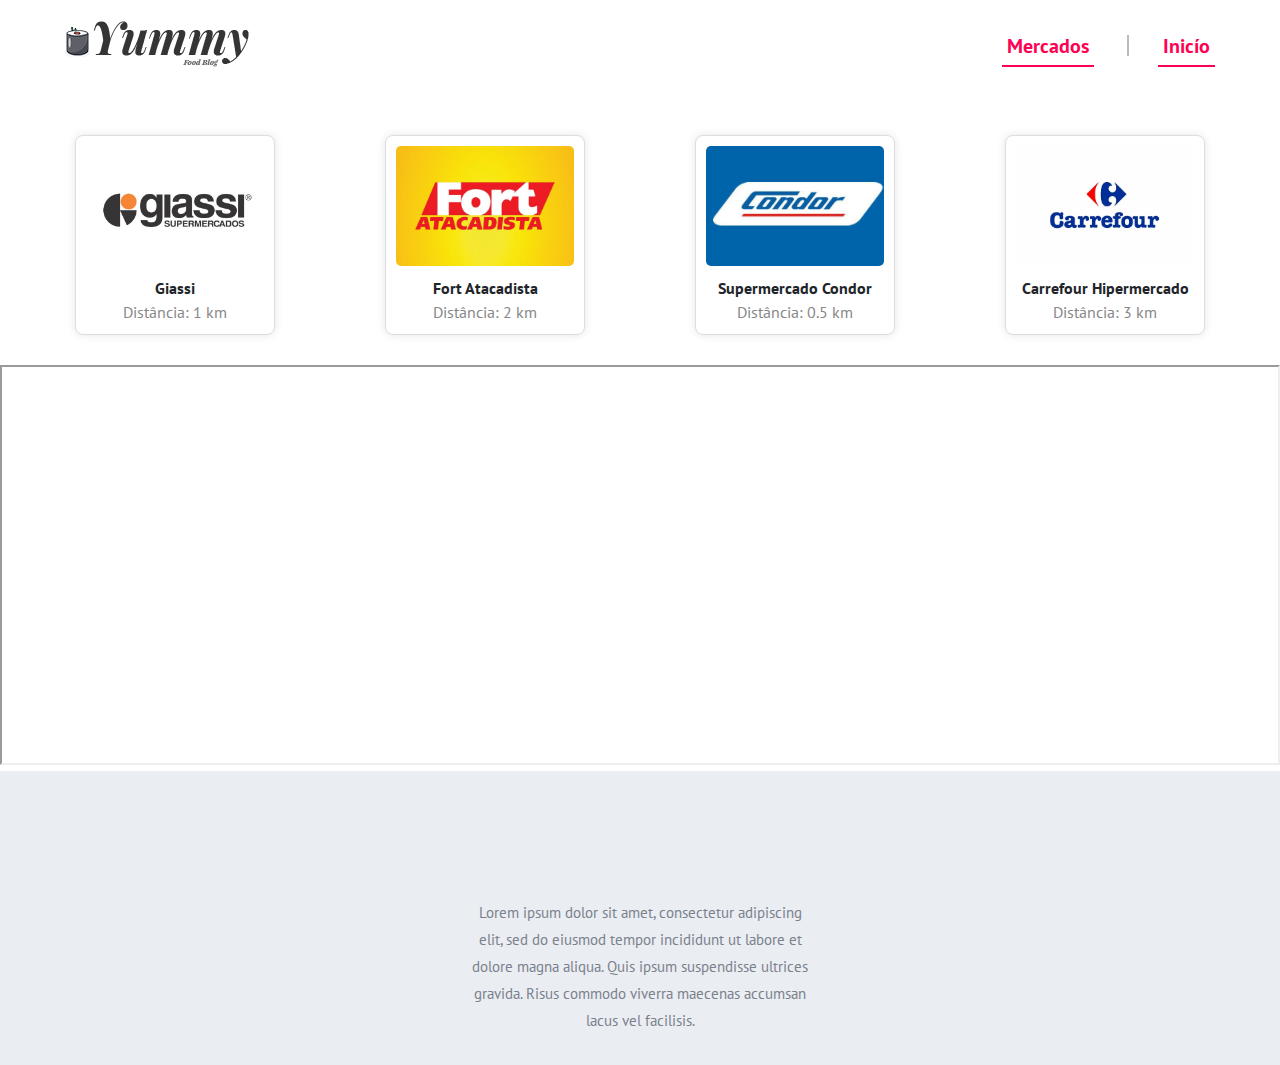
==== merca.html @ cb9b8882 "V031223_2045" ====
<!DOCTYPE html>
<html lang="zxx">

<head>
    <meta charset="UTF-8">
    <meta name="description" content="Yoga Studio Template">
    <meta name="keywords" content="Yoga, unica, creative, html">
    <meta name="viewport" content="width=device-width, initial-scale=1.0">
    <meta http-equiv="X-UA-Compatible" content="ie=edge">
    <title>Mercados</title>

    <!-- Google Font -->
    <link href="https://fonts.googleapis.com/css?family=PT+Sans:400,700&display=swap" rel="stylesheet">

    <!-- Css Styles -->
    <link rel="stylesheet" href="css/bootstrap.min.css" type="text/css">
    <link rel="stylesheet" href="css/font-awesome.min.css" type="text/css">
    <link rel="stylesheet" href="css/nice-select.css" type="text/css">
    <link rel="stylesheet" href="css/slicknav.min.css" type="text/css">
    <link rel="stylesheet" href="css/style.css" type="text/css">
</head>

<body>
    <!-- Page Preloder -->
    <!-- <div id="preloder">
        <div class="loader"></div>
    </div> -->

    <!-- Header Section Begin -->
    <header class="header-section-other">
        <div class="container-fluid">
            <div class="logo">
                <a href="merca.html"><img src="img/little-logo.png" alt=""></a>
            </div>
            <div class="nav-menu">
                <nav class="main-menu mobile-menu">
                    <ul>
                        <li class="active"><a href="merca.html">Mercados</a></li>
                        <li class="active"><a href="index.html">Inicío</a></li>
                    </ul>
                </nav>
            </div>
        </div>
    </header>
    <!-- Header End -->

    <div id="marketList" class="market-list"></div>
    <div id="marketList" class="market-list">
        <div class="market-card"><img class="market-image" src="img/giassi.jpg" alt="Giassi">
            <div class="market-name">Giassi</div>
            <div class="market-distance">Distância: 1 km</div>
        </div>
        <div class="market-card">
            <img class="market-image" src="img/Capa-FORT-atacadista.jpg" alt="Fort Atacadista">
            <div class="market-name">Fort Atacadista</div>
            <div class="market-distance">Distância: 2 km</div>
        </div>
        <div class="market-card"><img class="market-image" src="img/card.jpg" alt="Supermercado Condor">
            <div class="market-name">Supermercado Condor</div>
            <div class="market-distance">Distância: 0.5 km</div>
        </div>
        <div class="market-card"><img class="market-image" src="img/carrefour-3.jpg" alt="Carrefour Hipermercado">
            <div class="market-name">Carrefour Hipermercado</div>
            <div class="market-distance">Distância: 3 km</div>
        </div></div>

    <iframe src="https://www.google.com/maps/d/embed?mid=11K8MLzVGy2zjrp8C73MIsQiVjuVM9eI&ehbc=2E312F" width="100%"
        height="400"></iframe>

    <script src="scriptmercado.js"></script>

    <!-- Footer Section Begin -->
    <footer class="footer-section">
        <div class="container">
            <div class="row">
                <div class="col-lg-4 offset-lg-4">
                    <div class="fs-left text-center">
                        <div class="logo">
                            <a href="./index.html">
                                <img src="img/omenu.png" alt="">
                            </a>
                        </div>
                        <p>Lorem ipsum dolor sit amet, consectetur adipiscing elit, sed do eiusmod tempor incididunt ut
                            labore et dolore magna aliqua. Quis ipsum suspendisse ultrices gravida. Risus commodo
                            viverra maecenas accumsan lacus vel facilisis.</p>
                    </div>
                </div>
            </div>
        </div>
    </footer>
    <!-- Footer Section End -->

    <!-- Search model -->
    <div class="search-model">
        <div class="h-100 d-flex align-items-center justify-content-center">
            <div class="search-close-switch">+</div>
            <form class="search-model-form">
                <input type="text" id="search-input" placeholder="Search here.....">
            </form>
        </div>
    </div>
    <!-- Search model end -->

    <!-- Js Plugins -->
    <script src="js/jquery-3.3.1.min.js"></script>
    <script src="js/bootstrap.min.js"></script>
    <script src="js/jquery.slicknav.js"></script>
    <script src="js/jquery.nice-select.min.js"></script>
    <script src="js/mixitup.min.js"></script>
    <script src="js/main.js"></script>
    <script src="comparador.js"></script>
</body>

</html>
---- css/nice-select.css ----
.nice-select {
  -webkit-tap-highlight-color: transparent;
  background-color: #fff;
  border-radius: 5px;
  border: solid 1px #e8e8e8;
  box-sizing: border-box;
  clear: both;
  cursor: pointer;
  display: block;
  float: left;
  font-family: inherit;
  font-size: 14px;
  font-weight: normal;
  height: 42px;
  line-height: 40px;
  outline: none;
  padding-left: 18px;
  padding-right: 30px;
  position: relative;
  text-align: left !important;
  -webkit-transition: all 0.2s ease-in-out;
  transition: all 0.2s ease-in-out;
  -webkit-user-select: none;
     -moz-user-select: none;
      -ms-user-select: none;
          user-select: none;
  white-space: nowrap;
  width: auto; }
  .nice-select:hover {
    border-color: #dbdbdb; }
  .nice-select:active, .nice-select.open, .nice-select:focus {
    border-color: #999; }
  .nice-select:after {
    border-bottom: 2px solid #999;
    border-right: 2px solid #999;
    content: '';
    display: block;
    height: 5px;
    margin-top: -4px;
    pointer-events: none;
    position: absolute;
    right: 12px;
    top: 50%;
    -webkit-transform-origin: 66% 66%;
        -ms-transform-origin: 66% 66%;
            transform-origin: 66% 66%;
    -webkit-transform: rotate(45deg);
        -ms-transform: rotate(45deg);
            transform: rotate(45deg);
    -webkit-transition: all 0.15s ease-in-out;
    transition: all 0.15s ease-in-out;
    width: 5px; }
  .nice-select.open:after {
    -webkit-transform: rotate(-135deg);
        -ms-transform: rotate(-135deg);
            transform: rotate(-135deg); }
  .nice-select.open .list {
    opacity: 1;
    pointer-events: auto;
    -webkit-transform: scale(1) translateY(0);
        -ms-transform: scale(1) translateY(0);
            transform: scale(1) translateY(0); }
  .nice-select.disabled {
    border-color: #ededed;
    color: #999;
    pointer-events: none; }
    .nice-select.disabled:after {
      border-color: #cccccc; }
  .nice-select.wide {
    width: 100%; }
    .nice-select.wide .list {
      left: 0 !important;
      right: 0 !important; }
  .nice-select.right {
    float: right; }
    .nice-select.right .list {
      left: auto;
      right: 0; }
  .nice-select.small {
    font-size: 12px;
    height: 36px;
    line-height: 34px; }
    .nice-select.small:after {
      height: 4px;
      width: 4px; }
    .nice-select.small .option {
      line-height: 34px;
      min-height: 34px; }
  .nice-select .list {
    background-color: #fff;
    border-radius: 5px;
    box-shadow: 0 0 0 1px rgba(68, 68, 68, 0.11);
    box-sizing: border-box;
    margin-top: 4px;
    opacity: 0;
    overflow: hidden;
    padding: 0;
    pointer-events: none;
    position: absolute;
    top: 100%;
    left: 0;
    -webkit-transform-origin: 50% 0;
        -ms-transform-origin: 50% 0;
            transform-origin: 50% 0;
    -webkit-transform: scale(0.75) translateY(-21px);
        -ms-transform: scale(0.75) translateY(-21px);
            transform: scale(0.75) translateY(-21px);
    -webkit-transition: all 0.2s cubic-bezier(0.5, 0, 0, 1.25), opacity 0.15s ease-out;
    transition: all 0.2s cubic-bezier(0.5, 0, 0, 1.25), opacity 0.15s ease-out;
    z-index: 9; }
    .nice-select .list:hover .option:not(:hover) {
      background-color: transparent !important; }
  .nice-select .option {
    cursor: pointer;
    font-weight: 400;
    line-height: 40px;
    list-style: none;
    min-height: 40px;
    outline: none;
    padding-left: 18px;
    padding-right: 29px;
    text-align: left;
    -webkit-transition: all 0.2s;
    transition: all 0.2s; }
    .nice-select .option:hover, .nice-select .option.focus, .nice-select .option.selected.focus {
      background-color: #f6f6f6; }
    .nice-select .option.selected {
      font-weight: bold; }
    .nice-select .option.disabled {
      background-color: transparent;
      color: #999;
      cursor: default; }

.no-csspointerevents .nice-select .list {
  display: none; }

.no-csspointerevents .nice-select.open .list {
  display: block; }
---- css/style.css ----
/******************************************************************
    Template Name: Yummy Food Blog
    Description: Yummy Food Blog HTML Template
    Author: Colorlib
    Author URI: http://www.colorlib.com
    Version: 1.0
    Created: Colorlib
******************************************************************/

/*------------------------------------------------------------------
[Table of contents]

1.  Template default CSS
	1.1	Variables
	1.2	Mixins
	1.3	Flexbox
	1.4	Reset
2.  Helper Css
3.  Header Section
4.  Page Top Recipe
5.  Top Recipe
6.  Categories Filter
7.  Features Recipe
8.  Simila Recipe
9.  Footer
10. Other Pages Style

-------------------------------------------------------------------*/

/*----------------------------------------*/

/* Template default CSS
/*----------------------------------------*/

html,
body {
	height: 100%;
	font-family: "PT Sans", sans-serif;
	-webkit-font-smoothing: antialiased;
	font-smoothing: antialiased;
	background: none;
}

h1,
h2,
h3,
h4,
h5,
h6 {
	margin: 0;
	color: #353535;
	font-weight: 400;
	font-family: "PT Sans", sans-serif;
}

h1 {
	font-size: 70px;
}

h2 {
	font-size: 36px;
}

h3 {
	font-size: 30px;
}

h4 {
	font-size: 24px;
}

h5 {
	font-size: 18px;
}

h6 {
	font-size: 16px;
}

p {
	font-size: 15px;
	color: #353535;
	font-family: "PT Sans", sans-serif;
	font-weight: 400;
	line-height: 27px;
	margin: 0 0 15px 0;
}

img {
	max-width: 100%;
}

input:focus,
select:focus,
button:focus,
textarea:focus {
	outline: none;
}

a:hover,
a:focus {
	text-decoration: none;
	outline: none;
	color: #fff;
}

ul,
ol {
	padding: 0;
	margin: 0;
}

[class^=flaticon-]:before,
[class*=" flaticon-"]:before,
[class^=flaticon-]:after,
[class*=" flaticon-"]:after {
	font-family: Flaticon;
	font-size: 91px;
	font-style: normal;
}

/*---------------------
  Helper CSS
-----------------------*/

.set-bg {
	background-repeat: no-repeat;
	background-size: cover;
	background-position: top center;
}

.spad {
	padding-top: 100px;
	padding-bottom: 100px;
}

.text-white h1,
.text-white h2,
.text-white h3,
.text-white h4,
.text-white h5,
.text-white h6,
.text-white p,
.text-white span,
.text-white li,
.text-white a {
	color: #fff;
}

/* buttons */

.primary-btn {
	display: inline-block;
	font-size: 20px;
	font-weight: 400;
	padding: 11px 44px 15px;
	color: #fff;
	background: #FF5581;
	line-height: 23px;
}

.submit-btn {
	color: #fff;
	background: #FC0254;
	font-size: 14px;
	font-weight: 600;
	border: none;
	padding: 25px 70px;
	border-radius: 50px;
	letter-spacing: 1.5px;
	text-transform: uppercase;
	cursor: pointer;
}

/* Preloder */

#preloder {
	position: fixed;
	width: 100%;
	height: 100%;
	top: 0;
	left: 0;
	z-index: 999999;
	background: #000;
}

.loader {
	width: 40px;
	height: 40px;
	position: absolute;
	top: 50%;
	left: 50%;
	margin-top: -13px;
	margin-left: -13px;
	border-radius: 60px;
	animation: loader 0.8s linear infinite;
	-webkit-animation: loader 0.8s linear infinite;
}

@keyframes loader {
	0% {
		-webkit-transform: rotate(0deg);
		transform: rotate(0deg);
		border: 4px solid #f44336;
		border-left-color: transparent;
	}

	50% {
		-webkit-transform: rotate(180deg);
		transform: rotate(180deg);
		border: 4px solid #673ab7;
		border-left-color: transparent;
	}

	100% {
		-webkit-transform: rotate(360deg);
		transform: rotate(360deg);
		border: 4px solid #f44336;
		border-left-color: transparent;
	}
}

@-webkit-keyframes loader {
	0% {
		-webkit-transform: rotate(0deg);
		border: 4px solid #f44336;
		border-left-color: transparent;
	}

	50% {
		-webkit-transform: rotate(180deg);
		border: 4px solid #673ab7;
		border-left-color: transparent;
	}

	100% {
		-webkit-transform: rotate(360deg);
		border: 4px solid #f44336;
		border-left-color: transparent;
	}
}

.spacial-controls {
	position: fixed;
	width: 111px;
	height: 91px;
	top: 0;
	right: 0;
	z-index: 999;
}

.spacial-controls .search-switch {
	display: block;
	height: 100%;
	padding-top: 30px;
	background: #323232;
	text-align: center;
	cursor: pointer;
}

.search-model {
	display: none;
	position: fixed;
	width: 100%;
	height: 100%;
	left: 0;
	top: 0;
	background: #000;
	z-index: 99999;
}

.search-model-form {
	padding: 0 15px;
}

.search-model-form input {
	width: 500px;
	font-size: 40px;
	border: none;
	border-bottom: 2px solid #333;
	background: none;
	color: #999;
}

.search-close-switch {
	position: absolute;
	width: 50px;
	height: 50px;
	background: #333;
	color: #fff;
	text-align: center;
	border-radius: 50%;
	font-size: 28px;
	line-height: 28px;
	top: 30px;
	cursor: pointer;
	-webkit-transform: rotate(45deg);
	transform: rotate(45deg);
	display: -webkit-box;
	display: -ms-flexbox;
	display: flex;
	-webkit-box-align: center;
	-ms-flex-align: center;
	align-items: center;
	-webkit-box-pack: center;
	-ms-flex-pack: center;
	justify-content: center;
}

/*---------------------
  Header
-----------------------*/

.header-section {
	padding-top: 65px;
	padding-bottom: 30px;
}

.header-section .logo {
	text-align: center;
	margin-bottom: 92px;
}

.header-section .logo a {
	display: inline-block;
}

.header-section .nav-menu {
	position: relative;
}

.header-section .nav-menu .main-menu {
	text-align: center;
}

.header-section .nav-menu .main-menu ul li {
	display: inline-block;
	margin-right: 60px;
	position: relative;
}

.header-section .nav-menu .main-menu ul li:last-child {
	margin-right: 0;
}

.header-section .nav-menu .main-menu ul li:last-child:after {
	display: none;
}

.header-section .nav-menu .main-menu ul li:hover a {
	color: #FC0254;
}

.header-section .nav-menu .main-menu ul li:hover a:after {
	opacity: 1;
}

.header-section .nav-menu .main-menu ul li.active a {
	color: #FC0254;
}

.header-section .nav-menu .main-menu ul li.active a:after {
	opacity: 1;
}

.header-section .nav-menu .main-menu ul li:after {
	position: absolute;
	right: -35px;
	top: 4px;
	height: 21px;
	width: 2px;
	background: #BBBCC0;
	content: "";
}

.header-section .nav-menu .main-menu ul li a {
	color: #353535;
	font-size: 20px;
	font-weight: 700;
	padding: 5px;
	position: relative;
	-webkit-transition: all 0.2s;
	transition: all 0.2s;
}

.header-section .nav-menu .main-menu ul li a:after {
	position: absolute;
	left: 0;
	bottom: -3px;
	width: 100%;
	height: 2px;
	background: #FC0254;
	content: "";
	opacity: 0;
	-webkit-transition: all 0.2s;
	transition: all 0.2s;
}

.header-section .nav-menu .main-menu ul li:hover .sub-menu {
	visibility: visible;
	opacity: 1;
	margin-top: 16px;
}

.header-section .nav-menu .main-menu ul .sub-menu {
	position: absolute;
	list-style: none;
	width: 220px;
	left: 0;
	top: 100%;
	padding: 20px 0 10px;
	visibility: hidden;
	opacity: 0;
	margin-top: 50px;
	text-align: left;
	background: #fff;
	z-index: 99;
	-webkit-transition: all 0.4s;
	transition: all 0.4s;
	-webkit-box-shadow: 2px 7px 20px rgba(0, 0, 0, 0.05);
	box-shadow: 2px 7px 20px rgba(0, 0, 0, 0.05);
}

.header-section .nav-menu .main-menu ul .sub-menu li {
	display: block;
	margin-right: 0;
}

.header-section .nav-menu .main-menu ul .sub-menu li:after {
	display: none;
}

.header-section .nav-menu .main-menu ul .sub-menu li a {
	display: block;
	color: #000;
	margin-left: 0;
	padding: 5px 20px;
	font-size: 16px;
}

.header-section .nav-menu .main-menu ul .sub-menu li a:after {
	display: none;
}

.header-section .nav-menu .main-menu ul .sub-menu li a:hover {
	color: #FC0254;
}

.header-section .nav-menu .nav-right {
	position: absolute;
	right: 150px;
	top: -2px;
	font-size: 21px;
	color: #939394;
}

.header-section .nav-menu .nav-right i {
	cursor: pointer;
}

.slicknav_menu {
	display: none;
}

/*---------------------
  Page Top Recipe
-----------------------*/

.page-top-recipe {
	padding-bottom: 110px;
}

.page-top-recipe .pt-recipe-item {
	margin-bottom: 35px;
}

.page-top-recipe .pt-recipe-item:hover .pt-recipe-img:after {
	opacity: 0.34;
}

.page-top-recipe .pt-recipe-item:hover .pt-recipe-img i {
	opacity: 1;
}

.page-top-recipe .pt-recipe-item.large-item {
	text-align: center;
}

.page-top-recipe .pt-recipe-item.large-item .pt-recipe-img {
	height: 745px;
}

.page-top-recipe .pt-recipe-item.large-item .pt-recipe-text {
	text-align: center;
	display: inline-block;
	background: white;
	margin-top: -56px;
	padding-top: 19px;
	padding-left: 35px;
	padding-right: 35px;
	padding-bottom: 30px;
	z-index: 999;
	position: relative;
}

.page-top-recipe .pt-recipe-item.large-item .pt-recipe-text span {
	color: #878787;
	display: inline-block;
	font-size: 14px;
	font-weight: 700;
	line-height: 30px;
}

.page-top-recipe .pt-recipe-item.large-item .pt-recipe-text h3 {
	color: #353535;
	font-weight: 700;
	line-height: 33px;
}

.page-top-recipe .pt-recipe-item .pt-recipe-img {
	height: 311px;
	min-width: 100%;
	position: relative;
	z-index: 1;
}

.page-top-recipe .pt-recipe-item .pt-recipe-img:after {
	position: absolute;
	left: 0;
	right: 0;
	height: 100%;
	width: 100%;
	background: #FC0254;
	content: "";
	opacity: 0;
	z-index: -1;
	-webkit-transition: all 0.2s;
	transition: all 0.2s;
}

.page-top-recipe .pt-recipe-item .pt-recipe-img i {
	position: absolute;
	left: 0;
	right: 0;
	text-align: center;
	top: 50%;
	-webkit-transform: translateY(-46px);
	transform: translateY(-46px);
	color: #fff;
	opacity: 0;
	-webkit-transform: translateY(-8px);
	transform: translateY(-8px);
	-webkit-transition: all 0.2s;
	transition: all 0.2s;
}

.page-top-recipe .pt-recipe-item .pt-recipe-text {
	text-align: center;
	padding-left: 10px;
	padding-right: 10px;
	padding-top: 16px;
}

.page-top-recipe .pt-recipe-item .pt-recipe-text h4 {
	color: #353535;
	line-height: 30px;
	font-weight: 700;
}

/*---------------------
  Top Recipe
-----------------------*/

.top-recipe {
	background: #F8F9FB;
	padding-bottom: 60px;
	position: relative;
}

.top-recipe .section-title {
	width: 470px;
	text-align: right;
	background: #FC0254;
	padding: 18px 0;
	padding-right: 40px;
	position: absolute;
	top: -57px;
	left: 0;
}

.top-recipe .section-title h5 {
	color: #fff;
	font-weight: 700;
}

.top-recipe .po-relative {
	position: relative;
}

.top-recipe .po-relative .plus-icon {
	position: absolute;
	right: 0;
	top: -157px;
	width: 80px;
	background: #FC0254;
	text-align: center;
	height: 57px;
	line-height: 57px;
	color: #fff;
}

.top-recipe-item {
	margin-bottom: 40px;
}

.top-recipe-item:hover .top-recipe-img:after {
	opacity: 0.5;
}

.top-recipe-item:hover .top-recipe-img i {
	opacity: 1;
}

.top-recipe-item.large-item .top-recipe-img {
	height: 514px;
	width: 100%;
	max-width: 100%;
}

.top-recipe-item.large-item .top-recipe-text {
	padding-top: 38px;
}

.top-recipe-item.large-item .top-recipe-text h4 {
	margin-top: 23px;
	margin-bottom: 20px;
}

.top-recipe-item .top-recipe-img {
	height: 145px;
	position: relative;
	z-index: 1;
}

.top-recipe-item .top-recipe-img:after {
	position: absolute;
	left: 0;
	right: 0;
	height: 100%;
	width: 100%;
	background: #FC0254;
	content: "";
	opacity: 0;
	z-index: -1;
	-webkit-transition: all 0.2s;
	transition: all 0.2s;
}

.top-recipe-item .top-recipe-img i {
	position: absolute;
	left: 0;
	right: 0;
	text-align: center;
	top: 50%;
	-webkit-transform: translateY(-46px);
	transform: translateY(-46px);
	color: #fff;
	opacity: 0;
	-webkit-transform: translateY(-8px);
	transform: translateY(-8px);
	-webkit-transition: all 0.2s;
	transition: all 0.2s;
}

.top-recipe-item .top-recipe-text .cat-name {
	color: #fff;
	background: #FC0254;
	display: inline-block;
	font-size: 12px;
	font-weight: 700;
	text-transform: uppercase;
	padding: 4px 25px 4px 25px;
}

.top-recipe-item .top-recipe-text a {
	display: block;
	margin-top: 9px;
	margin-bottom: 20px;
}

.top-recipe-item .top-recipe-text a h4 {
	font-weight: 700;
}

.top-recipe-item .top-recipe-text p {
	margin-bottom: 0;
}

/*---------------------
  Categories Filter
-----------------------*/

.categories-filter-section {
	padding-bottom: 120px;
}

.categories-filter-section .filter-item {
	margin-bottom: 67px;
}

.categories-filter-section .filter-item ul li {
	list-style: none;
	color: #353535;
	display: inline-block;
	padding: 15px 42px;
	font-weight: 700;
	margin-right: -4px;
	cursor: pointer;
	position: relative;
	z-index: 1;
}

.categories-filter-section .filter-item ul li.active {
	color: #fff;
}

.categories-filter-section .filter-item ul li.active::before {
	opacity: 1;
}

.categories-filter-section .filter-item ul li.active::after {
	opacity: 1;
}

.categories-filter-section .filter-item ul li::before {
	position: absolute;
	left: 0;
	top: 0;
	width: 100%;
	height: 100%;
	background: #FC0254;
	content: "";
	z-index: -1;
	opacity: 0;
}

.categories-filter-section .filter-item ul li::after {
	position: absolute;
	left: 50%;
	bottom: -12px;
	border-top: 20px solid #FC0254;
	border-left: 10px solid transparent;
	border-right: 10px solid transparent;
	-webkit-transform: translateX(-10px);
	transform: translateX(-10px);
	content: "";
	z-index: -1;
	opacity: 0;
}

.cf-filter {
	overflow: hidden;
}

.cf-filter .cf-item {
	float: left;
	width: calc(20% - 32px);
	margin-right: 40px;
	margin-bottom: 30px;
}

.cf-filter .cf-item:last-child {
	margin-right: 0;
}

.cf-filter .cf-item .cf-item-pic img {
	min-width: 100%;
}

.cf-filter .cf-item .cf-item-text {
	text-align: center;
	padding: 0 15px;
	padding-top: 18px;
}

.cf-filter .cf-item .cf-item-text h5 {
	color: #353535;
	font-weight: 700;
	line-height: 27px;
}

/*---------------------
  Feature Recipe
-----------------------*/

.feature-recipe {
	position: relative;
	background: #F8F9FB;
	padding-top: 55px;
	padding-bottom: 55px;
}

.feature-recipe .section-title {
	width: 430px;
	text-align: right;
	background: #FC0254;
	padding: 18px 0;
	padding-right: 40px;
	position: absolute;
	top: -57px;
	left: 0;
}

.feature-recipe .section-title h5 {
	color: #fff;
	font-weight: 700;
}

.feature-recipe .po-relative {
	position: relative;
}

.feature-recipe .po-relative .plus-icon {
	position: absolute;
	right: 0;
	top: -112px;
	width: 80px;
	background: #FC0254;
	text-align: center;
	height: 57px;
	line-height: 57px;
	color: #fff;
}

.fr-item {
	margin-bottom: 30px;
}

.fr-item .fr-item-img {
	float: left;
	margin-right: 30px;
}

.fr-item .fr-item-img img {
	height: 280px;
	width: 280px;
	border-radius: 50%;
}

.fr-item .fr-item-text {
	padding-top: 32px;
	padding-bottom: 25px;
}

.fr-item .fr-item-text h4 {
	color: #353535;
	font-weight: 700;
	line-height: 30px;
	margin-bottom: 10px;
}

/*---------------------
  Footer
-----------------------*/

.footer-section {
	background: #EAEDF2;
	padding-top: 70px;
}

.footer-section .fs-left {
	margin-bottom: 31px;
}

.footer-section .fs-left .logo {
	margin-bottom: 34px;
}

.footer-section .fs-left .logo a {
	display: inline-block;
}

.footer-section .fs-left p {
	color: #7a818d;
}

.footer-section .subscribe-form {
	margin-bottom: 38px;
	padding-top: 25px;
}

.footer-section .subscribe-form h3 {
	color: #353535;
	font-weight: 700;
	margin-bottom: 20px;
}

.footer-section .subscribe-form input {
	width: calc(100% - 225px);
	height: 64px;
	border: 1px solid #fff;
	display: inline-block;
	margin-right: 15px;
	padding-left: 34px;
	padding-right: 10px;
	font-size: 16px;
	font-style: italic;
	color: #353535;
}

.footer-section .subscribe-form input::-webkit-input-placeholder {
	color: #353535;
}

.footer-section .subscribe-form input::-moz-placeholder {
	color: #353535;
}

.footer-section .subscribe-form input:-ms-input-placeholder {
	color: #353535;
}

.footer-section .subscribe-form input::-ms-input-placeholder {
	color: #353535;
}

.footer-section .subscribe-form input::placeholder {
	color: #353535;
}

.footer-section .subscribe-form button {
	border: 1px solid #FC0254;
	background: #FC0254;
	font-size: 18px;
	font-weight: 700;
	color: #fff;
	padding: 17px 40px;
	display: inline-block;
	cursor: pointer;
	min-width: 205px;
}

.footer-section .social-links a {
	display: inline-block;
	margin-right: 35px;
	margin-bottom: 15px;
}

.footer-section .social-links a:hover i {
	color: #0DB1F6;
}

.footer-section .social-links a i {
	color: #B8C1D0;
	font-size: 28px;
	float: left;
	margin-right: 22px;
	-webkit-transition: all 0.3s;
	transition: all 0.3s;
}

.footer-section .social-links a span {
	color: #fff;
	float: left;
	line-height: 27px;
	font-size: 12px;
	color: #8f8f8f;
	text-transform: uppercase;
}

.footer-section .copyright-text {
	font-size: 14px;
	color: #b8c1d0;
	padding-top: 50px;
	padding-bottom: 8px;
}

/* ---------------------------------- Other Pages Styles --------------------------------*/

/*---------------------
  Header Other Pages
-----------------------*/
.body {
    margin: 0;
    padding: 0;
    font-family: Arial, sans-serif;
    background-color: #f4f4f4;
}

.market-list {
    display: flex;
    flex-wrap: wrap;
    justify-content: space-around;
    margin: 20px;
}

.market-card {
    width: 200px;
    margin: 10px;
    padding: 10px;
    border: 1px solid #ddd;
    border-radius: 8px;
    background-color: #fff;
    box-shadow: 0 0 10px rgba(0, 0, 0, 0.1);
    text-align: center;
}

.market-image {
    width: 100%;
    height: 120px;
    object-fit: cover;
    border-radius: 5px;
    margin-bottom: 10px;
}

.market-name {
    font-size: 16px;
    font-weight: bold;
}

.market-distance {
    color: #888;
}


.header-section-other {
	height: 85px;
	padding-top: 21px;
	padding-bottom: 15px;
	padding-left: 50px;
	padding-right: 50px;
}

.header-section-other .logo {
	float: left;
}

.header-section-other .logo a {
	display: inline-block;
}

.header-section-other .nav-menu {
	position: relative;
	float: right;
	margin-top: 10px;
}


.header-section-other .nav-menu .main-menu ul li {
	display: inline-block;
	margin-right: 60px;
	position: relative;
}

.header-section-other .nav-menu .main-menu ul li:last-child {
	margin-right: 0;
}

.header-section-other .nav-menu .main-menu ul li:last-child:after {
	display: none;
}

.header-section-other .nav-menu .main-menu ul li:hover a {
	color: #FC0254;
}

.header-section-other .nav-menu .main-menu ul li:hover a:after {
	opacity: 1;
}

.header-section-other .nav-menu .main-menu ul li.active a {
	color: #FC0254;
}

.header-section-other .nav-menu .main-menu ul li.active a:after {
	opacity: 1;
}

.header-section-other .nav-menu .main-menu ul li:after {
	position: absolute;
	right: -35px;
	top: 4px;
	height: 21px;
	width: 2px;
	background: #BBBCC0;
	content: "";
}

.header-section-other .nav-menu .main-menu ul li a {
	color: #353535;
	font-size: 20px;
	font-weight: 700;
	padding: 5px;
	position: relative;
	-webkit-transition: all 0.2s;
	transition: all 0.2s;
}

.header-section-other .nav-menu .main-menu ul li a:after {
	position: absolute;
	left: 0;
	bottom: -3px;
	width: 100%;
	height: 2px;
	background: #FC0254;
	content: "";
	opacity: 0;
	-webkit-transition: all 0.2s;
	transition: all 0.2s;
}

.header-section-other .nav-menu .main-menu ul li:hover .sub-menu {
	visibility: visible;
	opacity: 1;
	margin-top: 16px;
}

.header-section-other .nav-menu .main-menu ul .sub-menu {
	position: absolute;
	list-style: none;
	width: 220px;
	left: 0;
	top: 100%;
	padding: 20px 0 10px;
	visibility: hidden;
	opacity: 0;
	margin-top: 50px;
	text-align: left;
	background: #fff;
	z-index: 99;
	-webkit-transition: all 0.4s;
	transition: all 0.4s;
	-webkit-box-shadow: 2px 7px 20px rgba(0, 0, 0, 0.05);
	box-shadow: 2px 7px 20px rgba(0, 0, 0, 0.05);
}

.header-section-other .nav-menu .main-menu ul .sub-menu li {
	display: block;
	margin-right: 0;
}

.header-section-other .nav-menu .main-menu ul .sub-menu li:after {
	display: none;
}

.header-section-other .nav-menu .main-menu ul .sub-menu li a {
	display: block;
	color: #000;
	margin-left: 0;
	padding: 5px 20px;
	font-size: 16px;
}

.header-section-other .nav-menu .main-menu ul .sub-menu li a:after {
	display: none;
}

.header-section-other .nav-menu .main-menu ul .sub-menu li a:hover {
	color: #FC0254;
}

.header-section-other .nav-menu .nav-right {
	position: absolute;
	right: 0;
	top: -2px;
	font-size: 21px;
	color: #939394;
}

.header-section-other .nav-menu .nav-right i {
	cursor: pointer;
}

/*---------------------
  Hero Search
-----------------------*/

.hero-search {
	height: 252px;
}

.hero-search .filter-table {
	height: 252px;
	width: 100%;
}

.hero-search .filter-table .filter-search {
	display: flex;
	height: 100%;
	justify-content: center;
	align-items: center;
	column-gap: 20px;
}

.hero-search .filter-table .filter-search input {
	font-size: 32px;
	height: 85px;
	padding-left: 34px;
	border: 1px solid #fff;
	flex: 1;
	border-radius: 10px;
}


/* .hero-search .filter-table .filter-search input {
	width: calc(28% - 10px);
	margin-right: 10px;
	font-size: 16px;
	height: 54px;
	padding-left: 34px;
	border: 1px solid #fff;
} */

.hero-search .filter-table .filter-search input::-webkit-input-placeholder {
	color: #353535;
	font-style: italic;
}

.hero-search .filter-table .filter-search input::-moz-placeholder {
	color: #353535;
	font-style: italic;
}

.hero-search .filter-table .filter-search input:-ms-input-placeholder {
	color: #353535;
	font-style: italic;
}

.hero-search .filter-table .filter-search input::-ms-input-placeholder {
	color: #353535;
	font-style: italic;
}

.hero-search .filter-table .filter-search input::placeholder {
	color: #353535;
	font-style: italic;
}

.hero-search .filter-table .filter-search .nice-select {
	float: none;
	display: inline-block;
	width: calc(28% - 10px);
	margin-right: 10px;
	font-size: 16px;
	height: 53px;
	padding-left: 34px;
	border: 1px solid #fff;
	line-height: 53px;
	border-radius: 0;
	color: #353535;
	font-style: italic;
}

.hero-search .filter-table .filter-search .nice-select:after {
	display: none;
}

.hero-search .filter-table .filter-search .nice-select .list {
	width: 100%;
	margin-top: 1px;
	border-radius: 0;
}

.hero-search .filter-table .filter-search button {
	padding: 0 50px;
	height: 85px;
	display: flex;
	align-items: center;
	justify-content: center;
	border: 1px solid #FC0254;
	background: #FC0254;
	font-size: 18px;
	font-weight: 700;
	color: #fff;
	cursor: pointer;
	border-radius: 10px;
}

/*---------------------
  Recipe Section
-----------------------*/

.recipe-item {
	margin-bottom: 40px;
}

.recipe-item a {
	display: block;
	margin-bottom: 34px;
}

.recipe-item a.image {
	display: block;
	margin-bottom: 34px;
	height: 340px;
	background-size: cover;
}

.recipe-item a img {
	min-width: 100%;
}

.recipe-item .ri-text .cat-name {
	color: #fff;
	background: #FC0254;
	display: inline-block;
	font-size: 12px;
	font-weight: 700;
	text-transform: uppercase;
	padding: 4px 25px 4px 25px;
}

.recipe-item .ri-text a {
	margin-bottom: 20px;
	margin-top: 23px;
}

.recipe-item .ri-text a h4 {
	font-weight: 700;
}

.recipe-section {
	padding-bottom: 160px;
}

.recipe-section .section-title {
	width: 430px;
	text-align: right;
	background: #FC0254;
	padding: 18px 0;
	padding-right: 40px;
	position: absolute;
	top: -57px;
	left: 0;
}

.recipe-section .recipe-pagination {
	padding-top: 55px;
}

.recipe-section .recipe-pagination a {
	display: inline-block;
	font-size: 14px;
	color: #353535;
	height: 39px;
	width: 39px;
	line-height: 39px;
	text-align: center;
	margin-right: -4px;
	-webkit-transition: all 0.2s;
	-webkit-transition: 0.2s;
	transition: 0.2s;
}

.recipe-section .recipe-pagination a.active {
	background: #FC0254;
	color: #fff;
}

.recipe-section .recipe-pagination a:hover {
	background: #FC0254;
	color: #fff;
}

/*--------------------------
  Categories Feature Recipe
--------------------------*/

.categories-feature-recipe {
	position: relative;
	background: #F8F9FB;
	padding-bottom: 40px;
}

.categories-feature-recipe .section-title {
	width: 430px;
	text-align: right;
	background: #FC0254;
	padding: 18px 0;
	padding-right: 40px;
	position: absolute;
	top: -57px;
	left: 0;
}

.categories-feature-recipe .section-title h5 {
	color: #fff;
	font-weight: 700;
}

.categories-feature-recipe .po-relative {
	position: relative;
}

.categories-feature-recipe .po-relative .plus-icon {
	position: absolute;
	right: 0;
	top: -157px;
	width: 80px;
	background: #FC0254;
	text-align: center;
	height: 57px;
	line-height: 57px;
	color: #fff;
}

.cfr-item {
	overflow: hidden;
	margin-bottom: 40px;
}

.cfr-item:hover .cfr-item-img:after {
	opacity: 0.5;
}

.cfr-item:hover .cfr-item-img i {
	opacity: 1;
}

.cfr-item .cfr-item-img {
	width: 192px;
	height: 145px;
	float: left;
	margin-right: 25px;
	position: relative;
	z-index: 1;
}

.cfr-item .cfr-item-img:after {
	position: absolute;
	left: 0;
	right: 0;
	height: 100%;
	width: 100%;
	background: #FC0254;
	content: "";
	opacity: 0;
	z-index: -1;
	-webkit-transition: all 0.2s;
	transition: all 0.2s;
}

.cfr-item .cfr-item-img i {
	position: absolute;
	left: 0;
	right: 0;
	text-align: center;
	top: 50%;
	-webkit-transform: translateY(-46px);
	transform: translateY(-46px);
	color: #fff;
	opacity: 0;
	-webkit-transform: translateY(-8px);
	transform: translateY(-8px);
	-webkit-transition: all 0.2s;
	transition: all 0.2s;
}

.cfr-item .cfr-item-text {
	overflow: hidden;
}

.cfr-item .cfr-item-text .cat-name {
	color: #fff;
	background: #FC0254;
	display: inline-block;
	font-size: 12px;
	font-weight: 700;
	text-transform: uppercase;
	padding: 4px 25px 4px 25px;
}

.cfr-item .cfr-item-text a {
	display: block;
}

.cfr-item .cfr-item-text a h4 {
	font-weight: 700;
	margin-top: 9px;
	margin-bottom: 20px;
}

.cfr-item .cfr-item-text p {
	margin-bottom: 0;
}

.cfr-small-item {
	overflow: hidden;
	margin-bottom: 35px;
}

.cfr-small-item a {
	float: left;
	margin-right: 22px;
}

.cfr-small-item .cfr-small-text .cat-name {
	color: #fff;
	background: #FC0254;
	display: inline-block;
	font-size: 12px;
	font-weight: 700;
	text-transform: uppercase;
	padding: 4px 25px 4px 25px;
}

.cfr-small-item .cfr-small-text h6 {
	font-weight: 700;
	margin-top: 9px;
	line-height: 22px;
	color: #353535;
}

/*--------------------------
  Single Page Recipe
--------------------------*/

.single-page-recipe {
	padding-bottom: 70px;
}

.recipe-top {
	margin-bottom: 128px;
	padding: 0 60px;
}

.recipe-top .recipe-title {
	text-align: center;
	margin-bottom: 90px;
	text-transform: capitalize;
}

.recipe-top .recipe-title span {
	display: inline-block;
	color: #FC0254;
	font-size: 16px;
}

.recipe-top .recipe-title h2 {
	color: #353535;
	font-size: 48px;
	font-weight: 700;
	line-height: 48px;
	margin-bottom: 44px;
	margin-top: 40px;
}

.recipe-top .recipe-title ul li {
	list-style: none;
	display: inline-block;
	font-size: 12px;
	font-weight: 700;
	text-transform: uppercase;
	background: #FC0254;
	color: #fff;
	padding: 4px 25px 4px 25px;
	margin-right: 2px;
}

.recipe-top .recipe-title ul li:last-child {
	margin-right: 0;
}

.ingredients-item {
	border: 2px solid #F5F6FA;
	margin-bottom: 20px;
}

.ingredients-item .intro-item {
	background: #FC0254;
	text-align: center;
	position: relative;
	padding-top: 110px;
	padding-left: 20px;
	padding-right: 20px;
}

.ingredients-item .intro-item img {
	height: 122px;
	width: 122px;
	border-radius: 50%;
	position: absolute;
	left: 50%;
	top: -38px;
	-webkit-transform: translateX(-61px);
	transform: translateX(-61px);
}

.ingredients-item .intro-item h2 {
	color: #fff;
	font-weight: 700;
	line-height: 48px;
	margin-bottom: 15px;
}

.ingredients-item .intro-item .rating {
	margin-bottom: 15px;
}

.ingredients-item .intro-item .rating i {
	color: #fff;
	margin-right: 2px;
}

.ingredients-item .intro-item .rating i:last-child {
	margin-right: 0;
}

.ingredients-item .intro-item .reviews {
	color: #fff;
	font-size: 15px;
	opacity: 0.7;
	margin-bottom: 35px;
}

.ingredients-item .intro-item .recipe-time {
	background: #000;
	padding-top: 20px;
	padding-bottom: 10px;
	margin-left: -20px;
	margin-right: -20px;
}

.ingredients-item .intro-item .recipe-time ul li {
	list-style: none;
	display: inline-block;
	color: #fff;
	font-size: 18px;
	font-weight: 700;
	margin-right: 20px;
	margin-bottom: 10px;
}

.ingredients-item .intro-item .recipe-time ul li:last-child {
	margin-right: 0;
}

.ingredients-item .intro-item .recipe-time ul li span {
	font-weight: 400;
}

.ingredients-item .ingredient-list {
	padding: 22px 20px;
}

.ingredients-item .ingredient-list .recipe-btn {
	margin-bottom: 38px;
}

.ingredients-item .ingredient-list .recipe-btn a {
	display: inline-block;
	background: #FC0254;
	color: #fff;
	padding: 15px 57px;
	font-size: 16px;
	font-weight: 700;
}

.ingredients-item .ingredient-list .recipe-btn a.black-btn {
	margin-left: 15px;
	background: #000;
}

.ingredients-item .ingredient-list .list-item {
	padding-left: 20px;
}

.ingredients-item .ingredient-list .list-item h5 {
	color: #353535;
	font-weight: 700;
	text-transform: uppercase;
	margin-bottom: 26px;
}

.ingredients-item .ingredient-list .list-item .salad-list {
	margin-bottom: 44px;
}

.ingredients-item .ingredient-list .list-item .salad-list h6 {
	color: #98a2a8;
	font-weight: 700;
	text-transform: uppercase;
	margin-bottom: 30px;
}

.ingredients-item .ingredient-list .list-item .salad-list ul li {
	list-style: none;
	font-size: 16px;
	color: #353535;
	line-height: 36px;
	position: relative;
	padding-left: 38px;
}

.ingredients-item .ingredient-list .list-item .salad-list ul li:after {
	position: absolute;
	left: 0;
	top: 14px;
	width: 9px;
	height: 9px;
	background: #000;
	content: "";
	border-radius: 50%;
}

.ingredients-item .ingredient-list .list-item .dressing-list {
	margin-bottom: 30px;
}

.ingredients-item .ingredient-list .list-item .dressing-list h6 {
	color: #98a2a8;
	font-weight: 700;
	text-transform: uppercase;
	margin-bottom: 30px;
}

.ingredients-item .ingredient-list .list-item .dressing-list ul li {
	list-style: none;
	font-size: 16px;
	color: #353535;
	line-height: 36px;
	position: relative;
	padding-left: 38px;
}

.ingredients-item .ingredient-list .list-item .dressing-list ul li:after {
	position: absolute;
	left: 0;
	top: 14px;
	width: 9px;
	height: 9px;
	background: #000;
	content: "";
	border-radius: 50%;
}

.nutrition-fact {
	background: #353535;
	padding: 0 40px;
	padding-top: 50px;
	padding-bottom: 20px;
}

.nutrition-fact .nutri-title {
	overflow: hidden;
	padding-bottom: 35px;
	margin-left: -40px;
	margin-right: -40px;
	border-bottom: 2px solid #fff;
	padding-left: 40px;
	padding-right: 40px;
}

.nutrition-fact .nutri-title h6 {
	float: left;
	color: #fff;
}

.nutrition-fact .nutri-title span {
	float: right;
	color: #fff;
}

.nutrition-fact ul {
	margin-top: 23px;
}

.nutrition-fact ul li {
	list-style: none;
	display: inline-block;
	font-size: 16px;
	color: #fff;
	margin-right: 15px;
	margin-bottom: 10px;
}

.nutrition-fact ul li:last-child {
	margin-right: 0;
}

.recipe-right .recipe-desc {
	margin-bottom: 50px;
}

.recipe-right .recipe-desc h3 {
	color: #353535;
	font-weight: 700;
	margin-bottom: 50px;
}

.recipe-right .recipe-desc p {
	margin-bottom: 25px;
}

.recipe-right .instruction-list {
	margin-bottom: 42px;
}

.recipe-right .instruction-list h3 {
	color: #353535;
	font-weight: 700;
	margin-bottom: 50px;
}

.recipe-right .instruction-list ul li {
	list-style: none;
	color: #353535;
	font-size: 15px;
	line-height: 27px;
	margin-bottom: 32px;
	position: relative;
	padding-left: 68px;
}

.recipe-right .instruction-list ul li span {
	position: absolute;
	left: 0;
	top: 0;
	color: #FC0254;
	font-size: 18px;
	font-weight: 700;
}

.recipe-right .notes h3 {
	color: #353535;
	font-weight: 700;
	margin-bottom: 35px;
}

.recipe-right .notes .notes-item {
	background: #F5F6FA;
	padding-left: 34px;
	padding-top: 30px;
	padding-right: 25px;
	padding-bottom: 15px;
	margin-bottom: 30px;
}

.recipe-right .notes .notes-item span {
	color: #fff;
	display: inline-block;
	border-radius: 50%;
	font-size: 15px;
	font-weight: 700;
	height: 27px;
	width: 27px;
	text-align: center;
	line-height: 27px;
	background: #FC0254;
}

.recipe-right .notes .notes-item p {
	margin-top: 10px;
}

/*--------------------------
  Similar Recipe
--------------------------*/

.similar-recipe {
	background: #353535;
	padding-top: 135px;
	padding-bottom: 60px;
}

.similar-item {
	overflow: hidden;
	margin-bottom: 35px;
}

.similar-item a {
	float: left;
	margin-right: 22px;
}

.similar-item .similar-text {
	overflow: hidden;
}

.similar-item .similar-text .cat-name {
	color: #fff;
	background: #FC0254;
	display: inline-block;
	font-size: 12px;
	font-weight: 700;
	text-transform: uppercase;
	padding: 4px 25px 4px 25px;
}

.similar-item .similar-text h6 {
	font-weight: 700;
	margin-top: 9px;
	line-height: 22px;
	color: #fff;
}

/*--------------------------
  Blog
--------------------------*/

.blog-section .blog-pic {
	margin-bottom: 100px;
	padding: 0 60px;
}

.blog-text .blog-title {
	text-align: center;
	margin-bottom: 55px;
}

.blog-text .blog-title span {
	display: inline-block;
	color: #FC0254;
	font-size: 16px;
}

.blog-text .blog-title h2 {
	color: #353535;
	font-size: 48px;
	font-weight: 700;
	line-height: 48px;
	margin-bottom: 30px;
	margin-top: 16px;
}

.blog-text .blog-title ul li {
	list-style: none;
	display: inline-block;
	font-size: 12px;
	font-weight: 700;
	text-transform: uppercase;
	background: #FC0254;
	color: #fff;
	padding: 4px 25px 4px 25px;
	margin-right: 2px;
}

.blog-text .blog-title ul li:last-child {
	margin-right: 0;
}

.blog-text .blog-desc {
	text-align: center;
}

.blog-text .blog-desc p {
	margin-bottom: 26px;
}

.blog-text .blog-quote {
	text-align: center;
	margin-bottom: 85px;
}

.blog-text .blog-quote i {
	font-size: 22px;
	color: #FC0254;
}

.blog-text .blog-quote p {
	color: #353535;
	font-size: 30px;
	font-weight: 700;
	font-style: italic;
	line-height: 42px;
	margin-top: 25px;
}

.blog-text .blog-comment {
	text-align: center;
	margin-bottom: 85px;
}

.blog-text .blog-comment h3 {
	color: #353535;
	font-weight: 700;
	margin-bottom: 55px;
}

.blog-text .blog-comment .single-comment img {
	height: 53px;
	height: 53px;
	border-radius: 50%;
}

.blog-text .blog-comment .single-comment ul {
	margin-top: 20px;
	margin-bottom: 16px;
}

.blog-text .blog-comment .single-comment ul li {
	list-style: none;
	display: inline-block;
	color: #353535;
	font-size: 16px;
	font-weight: 700;
	margin-right: 20px;
	position: relative;
}

.blog-text .blog-comment .single-comment ul li:after {
	position: absolute;
	right: -13px;
	top: 6px;
	height: 13px;
	width: 2px;
	background: #353535;
	content: "";
}

.blog-text .blog-comment .single-comment ul li:last-child {
	margin-right: 0;
}

.blog-text .blog-comment .single-comment ul li:last-child:after {
	display: none;
}

.blog-text .comment-form {
	text-align: center;
}

.blog-text .comment-form h3 {
	color: #353535;
	font-weight: 700;
	margin-bottom: 55px;
}

.blog-text .comment-form input {
	width: 100%;
	height: 64px;
	border: 1px solid #F5F6FA;
	background: #F5F6FA;
	margin-bottom: 15px;
	padding-left: 35px;
	padding-right: 15px;
	color: #353535;
	font-size: 16px;
}

.blog-text .comment-form input::-webkit-input-placeholder {
	font-style: italic;
}

.blog-text .comment-form input::-moz-placeholder {
	font-style: italic;
}

.blog-text .comment-form input:-ms-input-placeholder {
	font-style: italic;
}

.blog-text .comment-form input::-ms-input-placeholder {
	font-style: italic;
}

.blog-text .comment-form input::placeholder {
	font-style: italic;
}

.blog-text .comment-form textarea {
	width: 100%;
	height: 430px;
	border: 1px solid #F5F6FA;
	background: #F5F6FA;
	resize: none;
	padding-left: 35px;
	padding-top: 20px;
	padding-right: 15px;
	color: #353535;
	font-size: 16px;
	margin-bottom: 30px;
}

.blog-text .comment-form textarea::-webkit-input-placeholder {
	font-style: italic;
}

.blog-text .comment-form textarea::-moz-placeholder {
	font-style: italic;
}

.blog-text .comment-form textarea:-ms-input-placeholder {
	font-style: italic;
}

.blog-text .comment-form textarea::-ms-input-placeholder {
	font-style: italic;
}

.blog-text .comment-form textarea::placeholder {
	font-style: italic;
}

.blog-text .comment-form button {
	padding: 18px 85px;
	display: inline-block;
	background: #FC0254;
	color: #fff;
	font-size: 18px;
	font-weight: 700;
	border: 1px solid #FC0254;
	cursor: pointer;
}

/*--------------------------
  About Me
--------------------------*/

.about-left .about-title {
	text-align: center;
	padding-top: 55px;
}

.about-left .about-title span {
	display: inline-block;
	color: #FC0254;
	font-size: 16px;
}

.about-left .about-title h2 {
	color: #353535;
	font-size: 48px;
	font-weight: 700;
	line-height: 48px;
	margin-bottom: 42px;
	margin-top: 16px;
}

.about-left .about-title p {
	margin-bottom: 26px;
}

.about-right .sidebar {
	margin-bottom: 74px;
}

.about-right .sidebar .sidebar-item {
	overflow: hidden;
	margin-bottom: 35px;
}

.about-right .sidebar .sidebar-item a {
	float: left;
	margin-right: 22px;
}

.about-right .sidebar .sidebar-item .sidebar-item-text .cat-name {
	color: #fff;
	background: #FC0254;
	display: inline-block;
	font-size: 12px;
	font-weight: 700;
	text-transform: uppercase;
	padding: 4px 25px 4px 25px;
}

.about-right .sidebar .sidebar-item .sidebar-item-text h6 {
	font-weight: 700;
	margin-top: 9px;
	line-height: 22px;
	color: #353535;
}

.about-right .about-right-add {
	height: 512px;
	position: relative;
}

.about-right .about-right-add h4 {
	position: absolute;
	left: 25px;
	right: 25px;
	bottom: 30px;
	text-align: center;
	background: #FC0254;
	color: #fff;
	display: inline-block;
	padding: 40px 0;
}

/*--------------------------
  Contact
--------------------------*/

.contact-form {
	text-align: center;
}

.contact-form h3 {
	color: #353535;
	font-weight: 700;
	margin-bottom: 55px;
}

.contact-form input {
	width: 100%;
	height: 64px;
	border: 1px solid #F5F6FA;
	background: #F5F6FA;
	margin-bottom: 15px;
	padding-left: 35px;
	padding-right: 15px;
	color: #353535;
	font-size: 16px;
}

.contact-form input::-webkit-input-placeholder {
	font-style: italic;
}

.contact-form input::-moz-placeholder {
	font-style: italic;
}

.contact-form input:-ms-input-placeholder {
	font-style: italic;
}

.contact-form input::-ms-input-placeholder {
	font-style: italic;
}

.contact-form input::placeholder {
	font-style: italic;
}

.contact-form textarea {
	width: 100%;
	height: 430px;
	border: 1px solid #F5F6FA;
	background: #F5F6FA;
	resize: none;
	padding-left: 35px;
	padding-top: 20px;
	padding-right: 15px;
	color: #353535;
	font-size: 16px;
	margin-bottom: 30px;
}

.contact-form textarea::-webkit-input-placeholder {
	font-style: italic;
}

.contact-form textarea::-moz-placeholder {
	font-style: italic;
}

.contact-form textarea:-ms-input-placeholder {
	font-style: italic;
}

.contact-form textarea::-ms-input-placeholder {
	font-style: italic;
}

.contact-form textarea::placeholder {
	font-style: italic;
}

.contact-form button {
	padding: 18px 85px;
	display: inline-block;
	background: #FC0254;
	color: #fff;
	font-size: 18px;
	font-weight: 700;
	border: 1px solid #FC0254;
	cursor: pointer;
}

/*--------------------------
  Map
--------------------------*/

.map {
	height: 550px;
	position: relative;
	z-index: 1;
}

.map iframe {
	width: 100%;
}

.map .map-content {
	height: 300px;
	width: 263px;
	position: absolute;
	right: 190px;
	top: 100px;
}

.map .map-content .contact-addr {
	background: #FC0254;
	height: calc(100% - 44px);
	text-align: center;
	width: calc(100% - 40px);
	margin-top: 14px;
	margin-left: 20px;
	padding-top: 83px;
	padding-bottom: 70px;
}

.map .map-content .contact-addr span {
	display: block;
	font-size: 16px;
	font-weight: 700;
	color: #fff;
	margin-bottom: 10px;
}

.map .map-content .contact-addr ul li {
	list-style: none;
	font-size: 16px;
	font-weight: 700;
	line-height: 30px;
	letter-spacing: 0.2px;
	color: #fff;
}

/* ----------------------- Responsive Media Styles ------------------------*/

@media only screen and (min-width: 1550px) and (max-width: 1920px) {
	.page-top-recipe .container {
		max-width: 1470px;
	}

	.top-recipe .container {
		max-width: 1470px;
	}

	.categories-filter-section .container {
		max-width: 1470px;
	}

	.feature-recipe .container {
		max-width: 1470px;
	}

	.footer-section .container {
		max-width: 1470px;
	}

	.single-page-recipe .container {
		max-width: 1470px;
	}

	.similar-recipe .container {
		max-width: 1470px;
	}
}

@media only screen and (min-width: 1300px) and (max-width: 1499px) {
	.page-top-recipe .container {
		max-width: 1260px;
	}

	.top-recipe .container {
		max-width: 1260px;
	}

	.categories-filter-section .container {
		max-width: 1260px;
	}

	.feature-recipe .container {
		max-width: 1260px;
	}

	.footer-section .container {
		max-width: 1260px;
	}

	.single-page-recipe .container {
		max-width: 1260px;
	}

	.similar-recipe .container {
		max-width: 1260px;
	}

	.recipe-top {
		padding: 0;
	}
}

@media only screen and (min-width: 1200px) and (max-width: 1340px) {
	.recipe-top {
		padding: 0;
	}

	.blog-section .blog-pic {
		padding: 0;
	}
}

/* Medium Device */

@media only screen and (min-width: 992px) and (max-width: 1199px) {
	.header-section .nav-menu .nav-right {
		right: 90px;
	}

	.fr-item .fr-item-img {
		float: none;
	}

	.footer-section .subscribe-form input {
		margin-bottom: 15px;
	}

	.hero-search .filter-table .filter-search input {
		width: calc(27% - 10px);
	}

	.hero-search .filter-table .filter-search .nice-select {
		width: calc(27% - 10px);
	}

	.hero-search .filter-table .filter-search button {
		padding: 12px 40px;
	}

	.header-section-other .nav-menu .main-menu {
		margin-right: 45px;
	}

	.recipe-top {
		padding: 0;
	}

	.ingredients-item .ingredient-list .recipe-btn a {
		padding: 15px 38px;
	}

	.similar-item a {
		float: none;
		margin-right: 0;
		display: inline-block;
		margin-bottom: 10px;
	}

	.blog-section .blog-pic {
		padding: 0;
	}
}

/* Tablet Device */

@media only screen and (min-width: 768px) and (max-width: 991px) {
	.header-section .nav-menu .nav-right {
		right: 0;
	}

	.top-recipe-item .top-recipe-img {
		margin-bottom: 20px;
	}

	.cf-filter .cf-item {
		width: calc(30% - 32px);
	}

	.fr-item {
		margin-bottom: 80px;
	}

	.header-section-other .nav-menu .main-menu {
		margin-right: 30px;
	}

	.header-section-other .nav-menu .main-menu ul li {
		margin-right: 20px;
	}

	.header-section-other .nav-menu .main-menu ul li:after {
		right: -12px;
	}

	.hero-search .filter-table .filter-search input {
		width: calc(26% - 10px);
	}

	.hero-search .filter-table .filter-search .nice-select {
		width: calc(26% - 10px);
	}

	.hero-search .filter-table .filter-search button {
		padding: 12px 40px;
	}

	.page-top-recipe .pt-recipe-item.large-item .pt-recipe-img {
		height: 680px;
	}

	.header-section-other {
		padding-left: 15px;
		padding-right: 15px;
	}

	.feature-recipe {
		padding-bottom: 25px;
	}

	.recipe-top {
		padding: 0;
	}

	.recipe-right {
		padding-top: 40px;
	}

	.blog-section .blog-pic {
		padding: 0;
	}
}

/* Large Mobile */

@media only screen and (max-width: 767px) {
	.main-menu {
		display: none;
	}

	.slicknav_menu {
		display: block;
		background: #222;
	}

	.slicknav_btn {
		margin: 0;
		border-radius: 0;
		background: #616169;
	}

	.slicknav_nav {
		padding-top: 5px;
	}

	.slicknav_nav ul {
		margin: 0;
	}

	.slicknav_nav a {
		text-decoration: none;
		color: #fff;
		padding: 12px 10px;
		margin: 0;
		-webkit-transition: 0.3s;
		transition: 0.3s;
	}

	.slicknav_nav a:hover {
		background: #616169;
		color: #fff;
		border-radius: 0;
	}

	.header-section .logo {
		margin-bottom: 25px;
	}

	.header-section .nav-menu .nav-right {
		right: 110px;
		top: 6px;
	}

	.page-top-recipe .pt-recipe-item.large-item .pt-recipe-img {
		height: 580px;
	}

	.top-recipe .section-title {
		width: 300px;
	}

	.top-recipe-item .top-recipe-img {
		margin-bottom: 20px;
	}

	.cf-filter .cf-item {
		width: calc(51% - 32px);
		margin-right: 25px;
	}

	.feature-recipe .section-title {
		width: 300px;
	}

	.fr-item .fr-item-img {
		float: none;
		margin-right: 0;
	}

	.footer-section .subscribe-form input {
		margin-bottom: 15px;
	}

	.footer-section .subscribe-form input {
		width: 100%;
	}

	.header-section-other {
		padding-left: 0;
		padding-right: 0;
		height: auto;
	}

	.header-section-other .logo {
		float: none;
		text-align: center;
		margin-bottom: 10px;
	}

	.header-section-other .nav-menu .nav-right {
		right: 110px;
		top: -4px;
	}

	.hero-search .filter-table .filter-search input {
		width: 100%;
		margin-bottom: 5px;
	}

	.hero-search .filter-table .filter-search .nice-select {
		width: 100%;
		margin-bottom: 5px;
	}

	.hero-search .filter-table .filter-search {
		text-align: center;
	}

	.categories-feature-recipe .section-title {
		width: 300px;
	}

	.categories-filter-section .filter-item ul li {
		padding: 15px 20px;
	}

	.recipe-top {
		padding: 0;
	}

	.recipe-right {
		padding-top: 40px;
	}

	.blog-section .blog-pic {
		padding: 0;
	}

	.map .map-content {
		right: 40px;
	}

	.top-recipe-item .top-recipe-img {
		height: 145px;
		position: relative;
		z-index: 1;
		max-width: 190px;
	}

	.fr-item {
		text-align: center;
	}

	.footer-section .social-links a {
		margin-right: 10px;
	}

	.footer-section .social-links a span {
		display: none;
	}

	.hero-search {
		height: 340px;
		padding-top: 40px;
	}

	.search-model-form input {
		width: 100%;
	}
}

/* Small Mobile */

@media (max-width: 479px) {
	.top-recipe .section-title {
		width: 235px;
	}

	.categories-filter-section .filter-item ul li {
		padding: 15px 25px;
	}

	.cf-filter .cf-item {
		width: 100%;
		margin-right: 0;
	}

	.feature-recipe .section-title {
		width: 235px;
	}

	.recipe-right .instruction-list ul li {
		padding-left: 30px;
	}

	.cfr-item .cfr-item-img {
		float: none;
		width: 100%;
		max-width: 180px;
		margin-right: 0;
		margin-bottom: 10px;
	}

	.ingredients-item .ingredient-list .recipe-btn a {
		padding: 15px 16px;
	}

	.nutrition-fact {
		padding: 0 15px;
		padding-top: 50px;
		padding-bottom: 20px;
	}

	.map .map-content {
		right: calc(50% - 131px);
	}
}
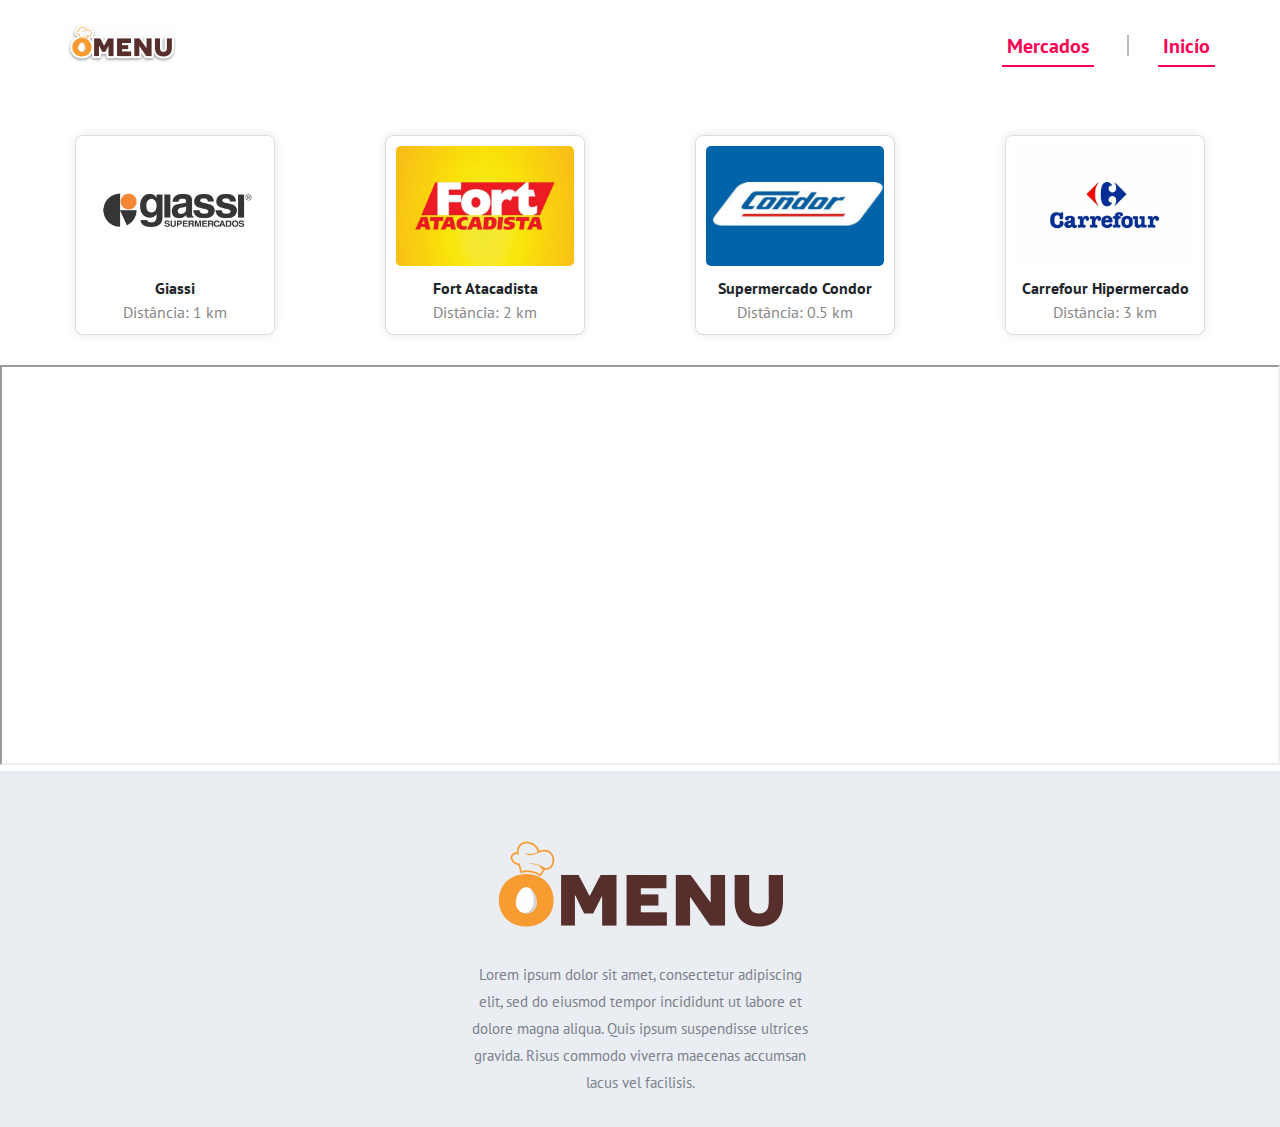
==== commit c2ef836d: "V031223_2101" ====
--- a/merca.html
+++ b/merca.html
@@ -30,7 +30,7 @@
     <header class="header-section-other">
         <div class="container-fluid">
             <div class="logo">
-                <a href="merca.html"><img src="img/little-logo.png" alt=""></a>
+                <a href="merca.html"><img src="/img/logofinalmenu.png" alt=""></a>
             </div>
             <div class="nav-menu">
                 <nav class="main-menu mobile-menu">
@@ -77,7 +77,7 @@
                     <div class="fs-left text-center">
                         <div class="logo">
                             <a href="./index.html">
-                                <img src="img/omenu.png" alt="">
+                                <img src="/img/logoomenufooter.png" alt="">
                             </a>
                         </div>
                         <p>Lorem ipsum dolor sit amet, consectetur adipiscing elit, sed do eiusmod tempor incididunt ut
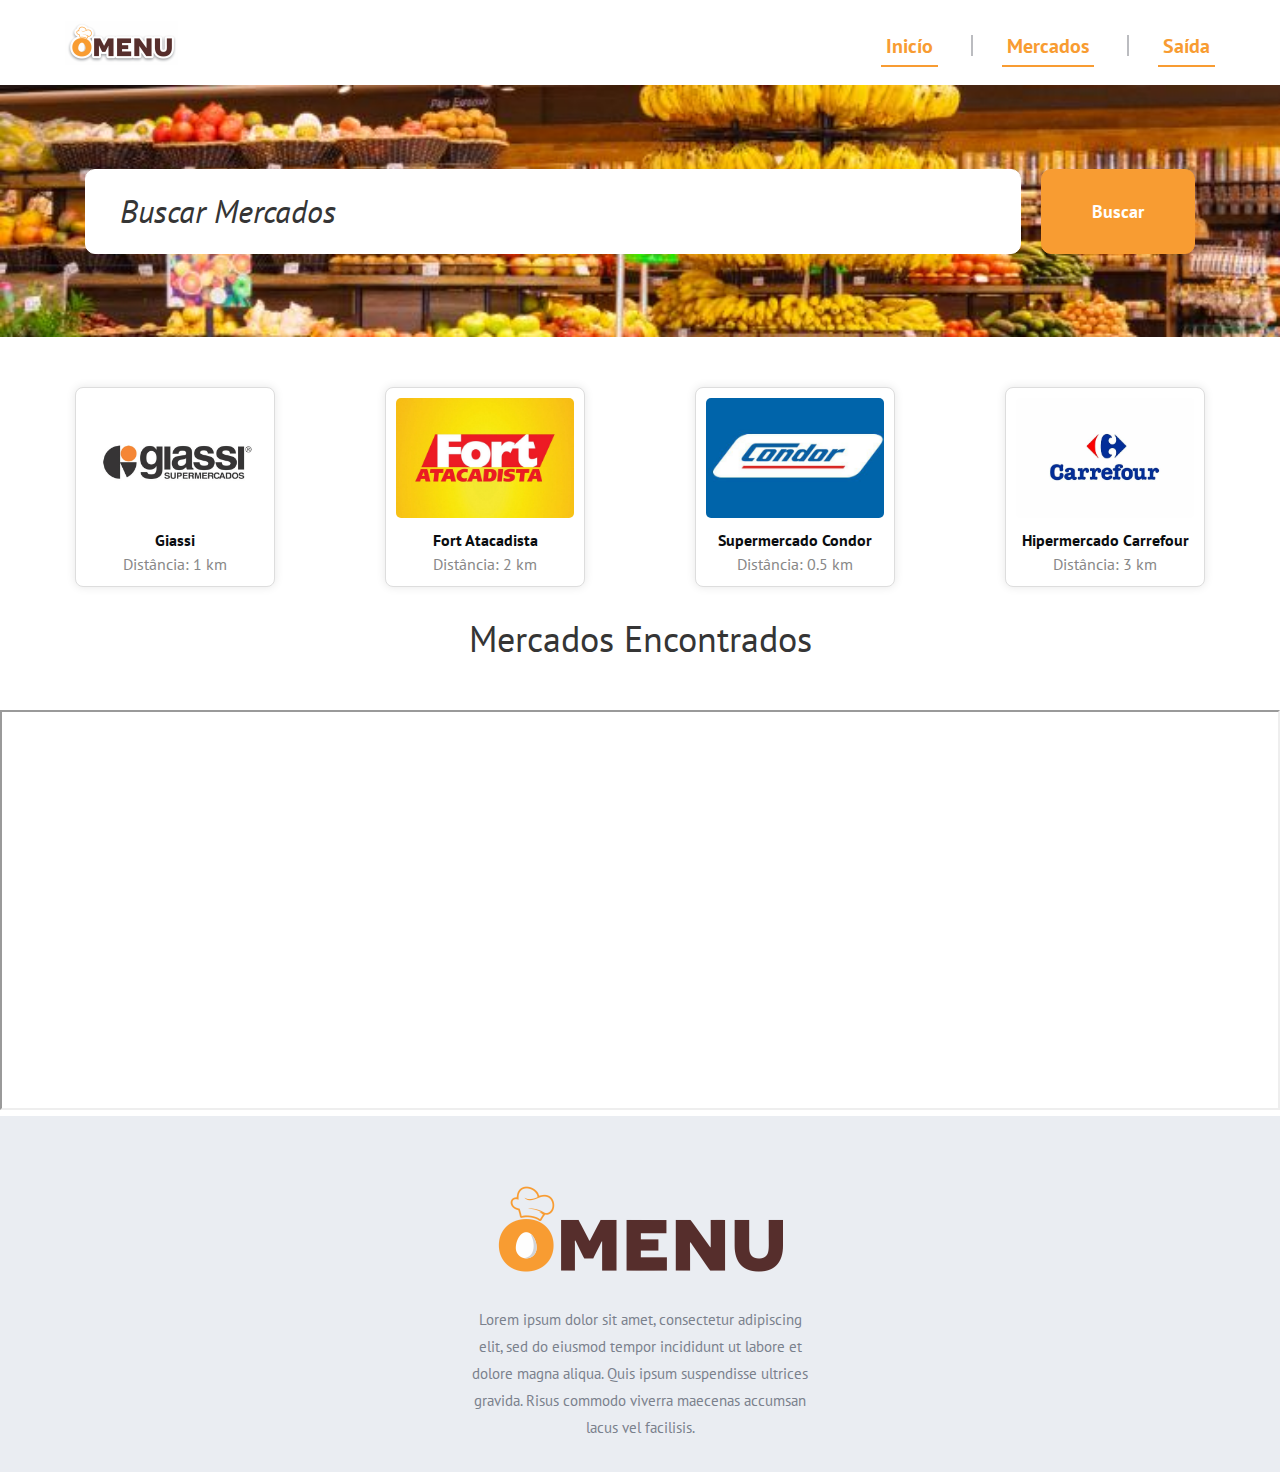
==== commit d31edf86: "V041223_1907" ====
--- a/merca.html
+++ b/merca.html
@@ -30,43 +30,78 @@
     <header class="header-section-other">
         <div class="container-fluid">
             <div class="logo">
-                <a href="merca.html"><img src="/img/logofinalmenu.png" alt=""></a>
+                <a href="merca.html"><img src="img/logofinalmenu.png" alt=""></a>
             </div>
             <div class="nav-menu">
                 <nav class="main-menu mobile-menu">
                     <ul>
+                        <li class="active"><a href="index.html">Inicío</a></li>
                         <li class="active"><a href="merca.html">Mercados</a></li>
-                        <li class="active"><a href="index.html">Inicío</a></li>
+                        <li class="active"><a href="index_.html">Saída</a></li>
                     </ul>
                 </nav>
             </div>
         </div>
     </header>
     <!-- Header End -->
+    <!-- Hero Search Section Begin -->
+	<div class="hero-search set-bg" data-setbg="img/merca.jpeg" style="background-image: url(&quot;img/merca.jpeg&quot;);">
+		<div class="container">
+			<div class="filter-table">
+				<form class="filter-search">
+                    <input type="text" class="receitas-inpt" placeholder="Buscar Mercados">
+                    <button type="button" class="buscar-receitas">Buscar</button>
+                </form>
+			</div>
+		</div>
+	</div>
+	<!-- Hero Search Section End -->
+
+    <div class="container">
+
+    </div>
+    
 
     <div id="marketList" class="market-list"></div>
     <div id="marketList" class="market-list">
         <div class="market-card"><img class="market-image" src="img/giassi.jpg" alt="Giassi">
-            <div class="market-name">Giassi</div>
+            <div class="market-name"><a href="paginamer.html">Giassi</a></div>
             <div class="market-distance">Distância: 1 km</div>
         </div>
+       
         <div class="market-card">
             <img class="market-image" src="img/Capa-FORT-atacadista.jpg" alt="Fort Atacadista">
-            <div class="market-name">Fort Atacadista</div>
+            <div class="market-name"><a href="paginamer2.html">Fort Atacadista</a></div>
             <div class="market-distance">Distância: 2 km</div>
         </div>
         <div class="market-card"><img class="market-image" src="img/card.jpg" alt="Supermercado Condor">
-            <div class="market-name">Supermercado Condor</div>
+            <div class="market-name"><a href="paginamer3.html">Supermercado Condor</a></div>
             <div class="market-distance">Distância: 0.5 km</div>
         </div>
         <div class="market-card"><img class="market-image" src="img/carrefour-3.jpg" alt="Carrefour Hipermercado">
-            <div class="market-name">Carrefour Hipermercado</div>
+            <div class="market-name"><a href="paginamer4.html">Hipermercado Carrefour</a></div>
             <div class="market-distance">Distância: 3 km</div>
         </div></div>
+        
+        <h2 class="text-center" style="margin-bottom: 50px;">Mercados Encontrados</h2>
 
-    <iframe src="https://www.google.com/maps/d/embed?mid=11K8MLzVGy2zjrp8C73MIsQiVjuVM9eI&ehbc=2E312F" width="100%"
-        height="400"></iframe>
 
+        <iframe src="https://www.google.com/maps/d/embed?mid=11K8MLzVGy2zjrp8C73MIsQiVjuVM9eI&ehbc=2E312F" width="100%"
+    height="400"></iframe>
+    <style>
+        /* Estilize a cor do link */
+        a {
+          text-decoration: none; /* Remova a decoração de texto padrão do link */
+          color: #0a0d0f; /* Cor do link normal */
+        }
+    
+        /* Adicione um estilo de hover para a cor do link quando o mouse passa por cima */
+        a:hover {
+          color: #004466; /* Cor do link quando hover */
+        }
+      </style>
+
+    
     <script src="scriptmercado.js"></script>
 
     <!-- Footer Section Begin -->
@@ -76,8 +111,8 @@
                 <div class="col-lg-4 offset-lg-4">
                     <div class="fs-left text-center">
                         <div class="logo">
-                            <a href="./index.html">
-                                <img src="/img/logoomenufooter.png" alt="">
+                            <a href="./merca.html">
+                                <img src="img/logoomenufooter.png" alt="">
                             </a>
                         </div>
                         <p>Lorem ipsum dolor sit amet, consectetur adipiscing elit, sed do eiusmod tempor incididunt ut
--- a/css/style.css
+++ b/css/style.css
@@ -1003,6 +1003,10 @@
     background-color: #fff;
     box-shadow: 0 0 10px rgba(0, 0, 0, 0.1);
     text-align: center;
+	transition: background-color 0.3s ease;
+}
+.market-card:hover{
+	background-color: rgb(223, 220, 211) 
 }
 
 .market-image {
@@ -1061,7 +1065,7 @@
 }
 
 .header-section-other .nav-menu .main-menu ul li:hover a {
-	color: #FC0254;
+	color: #f89c32;
 }
 
 .header-section-other .nav-menu .main-menu ul li:hover a:after {
@@ -1069,7 +1073,7 @@
 }
 
 .header-section-other .nav-menu .main-menu ul li.active a {
-	color: #FC0254;
+	color: #f89c32;
 }
 
 .header-section-other .nav-menu .main-menu ul li.active a:after {
@@ -1102,7 +1106,7 @@
 	bottom: -3px;
 	width: 100%;
 	height: 2px;
-	background: #FC0254;
+	background: #f89c32;
 	content: "";
 	opacity: 0;
 	-webkit-transition: all 0.2s;
@@ -1156,7 +1160,7 @@
 }
 
 .header-section-other .nav-menu .main-menu ul .sub-menu li a:hover {
-	color: #FC0254;
+	color: #f89c32;
 }
 
 .header-section-other .nav-menu .nav-right {
@@ -1267,8 +1271,8 @@
 	display: flex;
 	align-items: center;
 	justify-content: center;
-	border: 1px solid #FC0254;
-	background: #FC0254;
+	border: 1px solid #f89c32;
+	background: #f89c32;
 	font-size: 18px;
 	font-weight: 700;
 	color: #fff;
@@ -1302,7 +1306,7 @@
 
 .recipe-item .ri-text .cat-name {
 	color: #fff;
-	background: #FC0254;
+	background: #f89c32;
 	display: inline-block;
 	font-size: 12px;
 	font-weight: 700;
@@ -1326,7 +1330,7 @@
 .recipe-section .section-title {
 	width: 430px;
 	text-align: right;
-	background: #FC0254;
+	background: #f89c32;
 	padding: 18px 0;
 	padding-right: 40px;
 	position: absolute;
@@ -1353,12 +1357,12 @@
 }
 
 .recipe-section .recipe-pagination a.active {
-	background: #FC0254;
+	background: #f89c32;
 	color: #fff;
 }
 
 .recipe-section .recipe-pagination a:hover {
-	background: #FC0254;
+	background: #f89c32;
 	color: #fff;
 }
 
@@ -1375,7 +1379,7 @@
 .categories-feature-recipe .section-title {
 	width: 430px;
 	text-align: right;
-	background: #FC0254;
+	background: #f89c32;
 	padding: 18px 0;
 	padding-right: 40px;
 	position: absolute;
@@ -1397,7 +1401,7 @@
 	right: 0;
 	top: -157px;
 	width: 80px;
-	background: #FC0254;
+	background: #f89c32;
 	text-align: center;
 	height: 57px;
 	line-height: 57px;
@@ -1432,7 +1436,7 @@
 	right: 0;
 	height: 100%;
 	width: 100%;
-	background: #FC0254;
+	background: #f89c32;
 	content: "";
 	opacity: 0;
 	z-index: -1;
@@ -1462,7 +1466,7 @@
 
 .cfr-item .cfr-item-text .cat-name {
 	color: #fff;
-	background: #FC0254;
+	background: #f89c32;
 	display: inline-block;
 	font-size: 12px;
 	font-weight: 700;
@@ -1496,7 +1500,7 @@
 
 .cfr-small-item .cfr-small-text .cat-name {
 	color: #fff;
-	background: #FC0254;
+	background: #f89c32;
 	display: inline-block;
 	font-size: 12px;
 	font-weight: 700;
@@ -1532,7 +1536,7 @@
 
 .recipe-top .recipe-title span {
 	display: inline-block;
-	color: #FC0254;
+	color: #f89c32;
 	font-size: 16px;
 }
 
@@ -1551,7 +1555,7 @@
 	font-size: 12px;
 	font-weight: 700;
 	text-transform: uppercase;
-	background: #FC0254;
+	background: #f89c32;
 	color: #fff;
 	padding: 4px 25px 4px 25px;
 	margin-right: 2px;
@@ -1567,7 +1571,7 @@
 }
 
 .ingredients-item .intro-item {
-	background: #FC0254;
+	background: #f89c32;
 	text-align: center;
 	position: relative;
 	padding-top: 110px;
@@ -1649,7 +1653,7 @@
 
 .ingredients-item .ingredient-list .recipe-btn a {
 	display: inline-block;
-	background: #FC0254;
+	background: #f89c32;
 	color: #fff;
 	padding: 15px 57px;
 	font-size: 16px;
@@ -1816,7 +1820,7 @@
 	position: absolute;
 	left: 0;
 	top: 0;
-	color: #FC0254;
+	color: #f89c32;
 	font-size: 18px;
 	font-weight: 700;
 }
@@ -1846,7 +1850,7 @@
 	width: 27px;
 	text-align: center;
 	line-height: 27px;
-	background: #FC0254;
+	background: #f89c32;
 }
 
 .recipe-right .notes .notes-item p {
@@ -1879,7 +1883,7 @@
 
 .similar-item .similar-text .cat-name {
 	color: #fff;
-	background: #FC0254;
+	background: #f89c32;
 	display: inline-block;
 	font-size: 12px;
 	font-weight: 700;
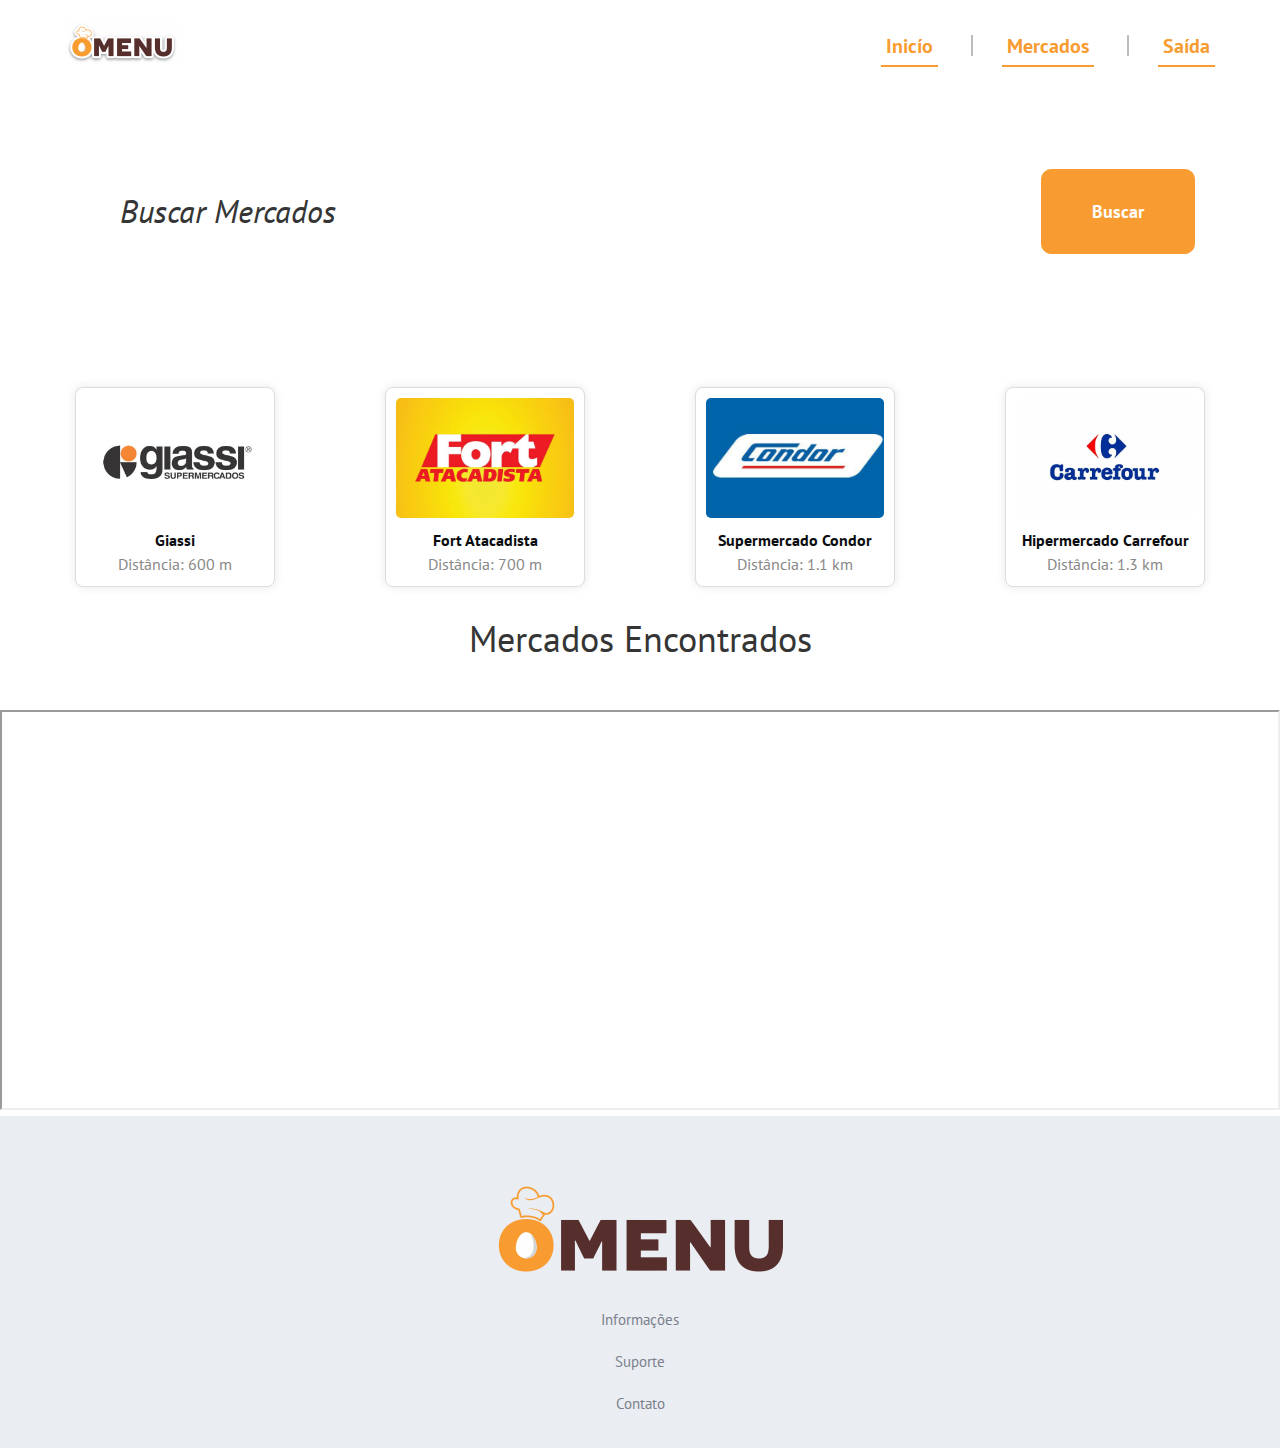
==== commit 9796975a: "v41223_2048" ====
--- a/merca.html
+++ b/merca.html
@@ -45,12 +45,12 @@
     </header>
     <!-- Header End -->
     <!-- Hero Search Section Begin -->
-	<div class="hero-search set-bg" data-setbg="img/merca.jpeg" style="background-image: url(&quot;img/merca.jpeg&quot;);">
+	<div class="hero-search set-bg" data-setbg="img/teste.jpg" style="background-image: url(&quot;img/teste.jpg&quot;);">
 		<div class="container">
 			<div class="filter-table">
 				<form class="filter-search">
                     <input type="text" class="receitas-inpt" placeholder="Buscar Mercados">
-                    <button type="button" class="buscar-receitas">Buscar</button>
+                    <button type="button" class="">Buscar</button>
                 </form>
 			</div>
 		</div>
@@ -66,21 +66,21 @@
     <div id="marketList" class="market-list">
         <div class="market-card"><img class="market-image" src="img/giassi.jpg" alt="Giassi">
             <div class="market-name"><a href="paginamer.html">Giassi</a></div>
-            <div class="market-distance">Distância: 1 km</div>
+            <div class="market-distance">Distância: 600 m</div>
         </div>
        
         <div class="market-card">
             <img class="market-image" src="img/Capa-FORT-atacadista.jpg" alt="Fort Atacadista">
             <div class="market-name"><a href="paginamer2.html">Fort Atacadista</a></div>
-            <div class="market-distance">Distância: 2 km</div>
+            <div class="market-distance">Distância: 700 m</div>
         </div>
         <div class="market-card"><img class="market-image" src="img/card.jpg" alt="Supermercado Condor">
             <div class="market-name"><a href="paginamer3.html">Supermercado Condor</a></div>
-            <div class="market-distance">Distância: 0.5 km</div>
+            <div class="market-distance">Distância: 1.1 km</div>
         </div>
         <div class="market-card"><img class="market-image" src="img/carrefour-3.jpg" alt="Carrefour Hipermercado">
             <div class="market-name"><a href="paginamer4.html">Hipermercado Carrefour</a></div>
-            <div class="market-distance">Distância: 3 km</div>
+            <div class="market-distance">Distância: 1.3 km</div>
         </div></div>
         
         <h2 class="text-center" style="margin-bottom: 50px;">Mercados Encontrados</h2>
@@ -115,9 +115,9 @@
                                 <img src="img/logoomenufooter.png" alt="">
                             </a>
                         </div>
-                        <p>Lorem ipsum dolor sit amet, consectetur adipiscing elit, sed do eiusmod tempor incididunt ut
-                            labore et dolore magna aliqua. Quis ipsum suspendisse ultrices gravida. Risus commodo
-                            viverra maecenas accumsan lacus vel facilisis.</p>
+                        <p>Informações</p>
+                        <p>Suporte</p>
+                        <p>Contato<p>
                     </div>
                 </div>
             </div>
